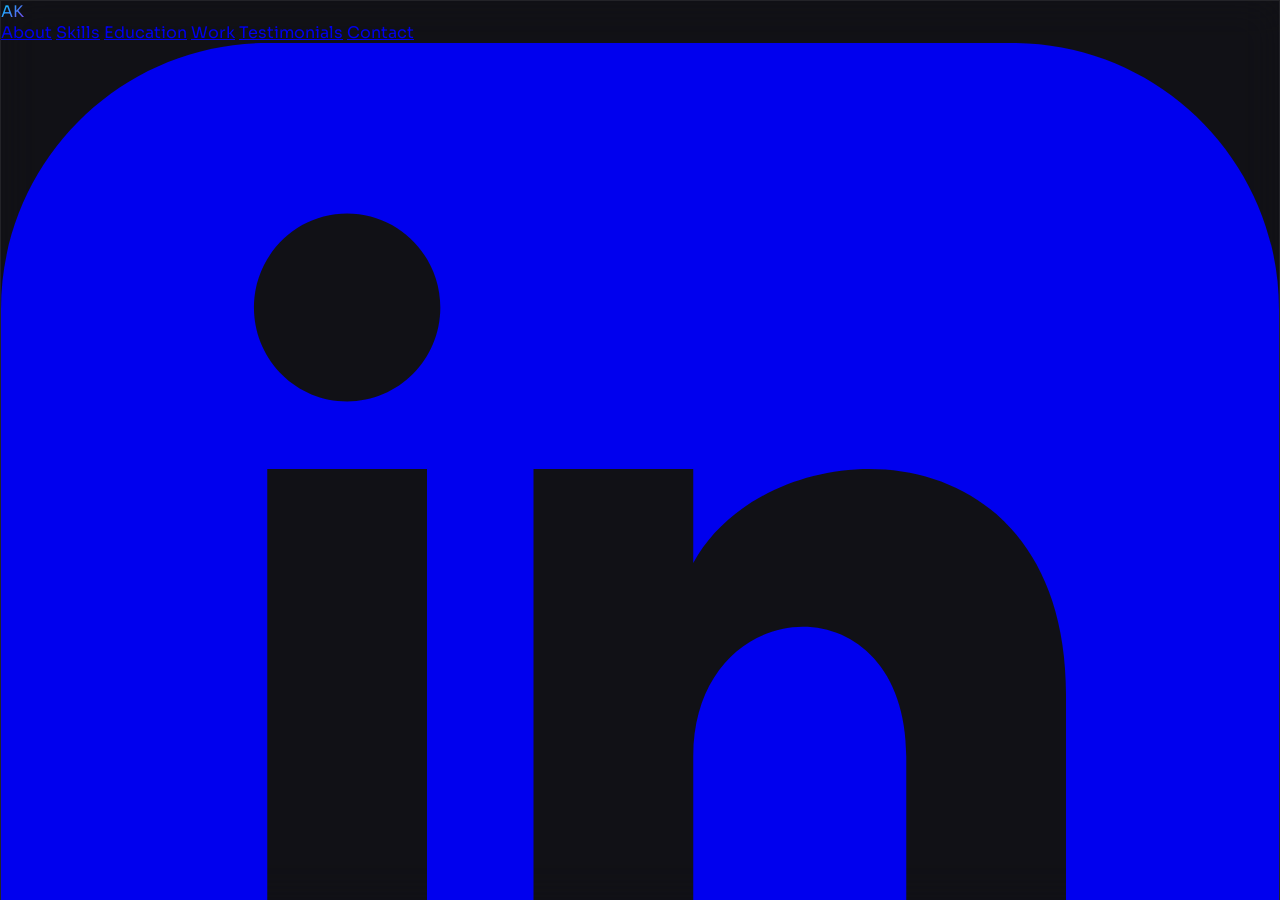
==== index.html @ 8734e005 "Update index.html" ====
<!DOCTYPE html>
<html lang="en" class="h-full">
<head>
  <meta charset="UTF-8">
  <meta name="viewport" content="width=device-width, initial-scale=1.0">
  <title>Ameera Khan – Portfolio</title>
  <script src="https://cdn.tailwindcss.com/3.4.17"></script>
  <link rel="preconnect" href="https://fonts.googleapis.com">
  <link rel="preconnect" href="https://fonts.gstatic.com" crossorigin>
  <link href="https://fonts.googleapis.com/css2?family=Sora:wght@300;400;500;600;700&family=DM+Mono:wght@300;400;500&display=swap" rel="stylesheet">
  <style>
    :root {
      --cyan: #00d4ff;
      --violet: #7c3aed;
      --pink: #f472b6;
      --bg: #0a0a0f;
      --surface: rgba(255,255,255,0.03);
      --border: rgba(255,255,255,0.08);
    }
    * { font-family: 'Sora', sans-serif; }
    .mono { font-family: 'DM Mono', monospace; }
    html, body { height: 100%; margin: 0; background: var(--bg); }
    .app-wrapper { height: 100%; width: 100%; overflow-y: auto; overflow-x: hidden; }

    @keyframes float { 0%,100%{transform:translateY(0) rotate(0deg)} 50%{transform:translateY(-20px) rotate(5deg)} }
    @keyframes pulse-glow { 0%,100%{opacity:.4;transform:scale(1)} 50%{opacity:.8;transform:scale(1.05)} }
    @keyframes slide-up { from{opacity:0;transform:translateY(40px)} to{opacity:1;transform:translateY(0)} }
    @keyframes gradient-shift { 0%{background-position:0% 50%} 50%{background-position:100% 50%} 100%{background-position:0% 50%} }
    @keyframes ticker { 0%{transform:translateX(0)} 100%{transform:translateX(-50%)} }
    @keyframes fade-in { from{opacity:0;transform:translateY(20px)} to{opacity:1;transform:translateY(0)} }

    .animate-float { animation: float 6s ease-in-out infinite; }
    .animate-float-delay { animation: float 6s ease-in-out infinite 2s; }
    .animate-pulse-glow { animation: pulse-glow 4s ease-in-out infinite; }
    .animate-slide-up { animation: slide-up 0.8s ease-out forwards; }

    .gradient-text {
      background: linear-gradient(135deg, #00d4ff 0%, #7c3aed 50%, #f472b6 100%);
      background-size: 200% 200%;
      -webkit-background-clip: text;
      -webkit-text-fill-color: transparent;
      background-clip: text;
      animation: gradient-shift 4s ease infinite;
    }
    .glass-card {
      background: var(--surface);
      backdrop-filter: blur(20px);
      border: 1px solid var(--border);
    }
    .nav-link { position: relative; transition: color 0.3s ease; }
    .nav-link::after {
      content: ''; position: absolute; bottom: -4px; left: 0;
      width: 0; height: 2px;
      background: linear-gradient(90deg, var(--cyan), var(--violet));
      transition: width 0.3s ease;
    }
    .nav-link:hover::after { width: 100%; }
    .project-card { transition: all 0.4s cubic-bezier(0.4,0,0.2,1); cursor: pointer; }
    .project-card:hover { transform: translateY(-8px) scale(1.02); box-shadow: 0 25px 50px -12px rgba(0,212,255,0.15); }
    .testimonial-card { transition: all 0.3s ease; }
    .testimonial-card:hover { transform: translateY(-4px); }
    .skill-bar { transition: width 1s ease-out; }
    .cta-button { position: relative; overflow: hidden; transition: all 0.3s ease; }
    .cta-button::before {
      content: ''; position: absolute; top: 0; left: -100%;
      width: 100%; height: 100%;
      background: linear-gradient(90deg, transparent, rgba(255,255,255,0.2), transparent);
      transition: left 0.5s ease;
    }
    .cta-button:hover::before { left: 100%; }
    .geometric-shape { position: absolute; border-radius: 20%; opacity: 0.1; }
    .project-detail-page {
      display: none; position: fixed; top: 0; left: 0; right: 0; bottom: 0;
      z-index: 100; overflow-y: auto; background: var(--bg);
    }
    .project-detail-page.active { display: block; }
    .ticker-wrap { overflow: hidden; white-space: nowrap; }
    .ticker-inner { display: inline-block; animation: ticker 30s linear infinite; }
    .ticker-inner:hover { animation-play-state: paused; }

    /* stat counter */
    .stat-card { transition: all 0.3s ease; }
    .stat-card:hover { transform: translateY(-4px); }

    /* tag pills */
    .tag { display: inline-block; padding: 4px 12px; border-radius: 999px; font-size: 11px; letter-spacing: 0.05em; background: rgba(255,255,255,0.06); border: 1px solid rgba(255,255,255,0.1); color: #9ca3af; transition: all 0.2s; }
    .tag:hover { background: rgba(0,212,255,0.15); border-color: rgba(0,212,255,0.4); color: #00d4ff; }

    /* award badge */
    .award-badge {
      background: linear-gradient(135deg, rgba(251,191,36,0.2), rgba(245,158,11,0.1));
      border: 1px solid rgba(251,191,36,0.3);
      border-radius: 12px;
    }

    ::-webkit-scrollbar { width: 8px; }
    ::-webkit-scrollbar-track { background: var(--bg); }
    ::-webkit-scrollbar-thumb { background: linear-gradient(180deg, var(--cyan), var(--violet)); border-radius: 4px; }
  </style>
</head>
<body class="h-full">
<div id="main-portfolio" class="app-wrapper bg-[#0a0a0f] text-white">

  <!-- BG SHAPES -->
  <div class="fixed inset-0 overflow-hidden pointer-events-none">
    <div class="geometric-shape w-96 h-96 bg-cyan-500 top-20 -left-48 animate-float"></div>
    <div class="geometric-shape w-64 h-64 bg-violet-600 top-1/3 right-10 animate-float-delay"></div>
    <div class="geometric-shape w-80 h-80 bg-pink-500 bottom-20 left-1/4 animate-pulse-glow"></div>
    <div class="absolute inset-0 bg-gradient-to-b from-transparent via-[#0a0a0f]/50 to-[#0a0a0f]"></div>
  </div>

  <!-- NAV -->
  <nav class="fixed top-0 left-0 right-0 z-50 glass-card">
    <div class="max-w-6xl mx-auto px-6 py-4 flex justify-between items-center">
      <a href="#hero" class="text-xl font-bold gradient-text">AK</a>
      <div class="hidden md:flex gap-8">
        <a href="#about" class="nav-link text-gray-300 hover:text-white text-sm tracking-wide">About</a>
        <a href="#skills" class="nav-link text-gray-300 hover:text-white text-sm tracking-wide">Skills</a>
        <a href="#education" class="nav-link text-gray-300 hover:text-white text-sm tracking-wide">Education</a>
        <a href="#projects" class="nav-link text-gray-300 hover:text-white text-sm tracking-wide">Work</a>
        <a href="#perspectives" class="nav-link text-gray-300 hover:text-white text-sm tracking-wide">Testimonials</a>
        <a href="#contact" class="nav-link text-gray-300 hover:text-white text-sm tracking-wide">Contact</a>
      </div>
      <a href="https://www.linkedin.com/in/ameera-khan-ameerakhan" target="_blank"
        class="hidden md:inline-flex items-center gap-2 cta-button bg-gradient-to-r from-cyan-500 to-violet-600 px-5 py-2 rounded-full text-sm font-medium hover:shadow-lg hover:shadow-cyan-500/25">
        <svg class="w-4 h-4" fill="currentColor" viewBox="0 0 24 24"><path d="M19 0h-14c-2.761 0-5 2.239-5 5v14c0 2.761 2.239 5 5 5h14c2.762 0 5-2.239 5-5v-14c0-2.761-2.238-5-5-5zm-11 19h-3v-11h3v11zm-1.5-12.268c-.966 0-1.75-.79-1.75-1.764s.784-1.764 1.75-1.764 1.75.79 1.75 1.764-.783 1.764-1.75 1.764zm13.5 12.268h-3v-5.604c0-3.368-4-3.113-4 0v5.604h-3v-11h3v1.765c1.396-2.586 7-2.777 7 2.476v6.759z"/></svg>
        LinkedIn
      </a>
      <button id="mobile-menu-btn" class="md:hidden text-gray-300 hover:text-white">
        <svg class="w-6 h-6" fill="none" stroke="currentColor" viewBox="0 0 24 24"><path stroke-linecap="round" stroke-linejoin="round" stroke-width="2" d="M4 6h16M4 12h16M4 18h16"/></svg>
      </button>
    </div>
    <div id="mobile-menu" class="hidden md:hidden px-6 pb-4">
      <div class="flex flex-col gap-4">
        <a href="#about" class="text-gray-300 hover:text-white text-sm">About</a>
        <a href="#skills" class="text-gray-300 hover:text-white text-sm">Skills</a>
        <a href="#education" class="text-gray-300 hover:text-white text-sm">Education</a>
        <a href="#projects" class="text-gray-300 hover:text-white text-sm">Work</a>
        <a href="#perspectives" class="text-gray-300 hover:text-white text-sm">Testimonials</a>
        <a href="#contact" class="text-gray-300 hover:text-white text-sm">Contact</a>
        <a href="https://www.linkedin.com/in/ameera-khan-ameerakhan" target="_blank" class="text-cyan-400 text-sm">LinkedIn ↗</a>
      </div>
    </div>
  </nav>

  <!-- HERO -->
  <section id="hero" class="relative min-h-screen flex items-center justify-center px-6">
    <div class="max-w-4xl mx-auto text-center animate-slide-up">
      <div class="mb-6 flex items-center justify-center gap-3 flex-wrap">
        <span class="inline-block px-4 py-2 glass-card rounded-full text-xs tracking-widest text-cyan-400 uppercase">Available for opportunities</span>
        <span class="inline-block px-4 py-2 award-badge rounded-full text-xs tracking-widest text-amber-400 uppercase">🏆 Award-Winning Developer</span>
      </div>
      <h1 class="text-5xl md:text-7xl font-bold mb-4 tracking-tight">Ameera <span class="gradient-text">Khan</span></h1>
      <p class="text-xl md:text-2xl text-gray-400 mb-6 font-light">Digital Marketing · Frontend Development · UI/UX · Cybersecurity</p>
      <p class="text-gray-500 max-w-2xl mx-auto mb-10 leading-relaxed">
        I build digital products that are clear, secure, and built with purpose — blending creative design with technical depth and data-driven strategy. Based in Doha, Qatar.
      </p>
      <div class="flex flex-col sm:flex-row gap-4 justify-center">
        <a href="#projects" class="cta-button inline-flex items-center justify-center gap-2 bg-gradient-to-r from-cyan-500 to-violet-600 px-8 py-4 rounded-full font-medium hover:shadow-lg hover:shadow-cyan-500/25">
          View My Work
          <svg class="w-4 h-4" fill="none" stroke="currentColor" viewBox="0 0 24 24"><path stroke-linecap="round" stroke-linejoin="round" stroke-width="2" d="M17 8l4 4m0 0l-4 4m4-4H3"/></svg>
        </a>
        <a href="#contact" class="inline-flex items-center justify-center gap-2 glass-card px-8 py-4 rounded-full font-medium hover:bg-white/10 transition-colors">Get in Touch</a>
      </div>

      <!-- STATS ROW -->
      <div class="grid grid-cols-2 md:grid-cols-4 gap-4 mt-16 max-w-2xl mx-auto">
        <div class="stat-card glass-card rounded-2xl p-4 text-center">
          <div class="text-2xl font-bold gradient-text">9.75</div>
          <div class="text-xs text-gray-500 mt-1">GPA / 10</div>
        </div>
        <div class="stat-card glass-card rounded-2xl p-4 text-center">
          <div class="text-2xl font-bold gradient-text">5K QAR</div>
          <div class="text-xs text-gray-500 mt-1">Award Won</div>
        </div>
        <div class="stat-card glass-card rounded-2xl p-4 text-center">
          <div class="text-2xl font-bold gradient-text">5+</div>
          <div class="text-xs text-gray-500 mt-1">Projects Built</div>
        </div>
        <div class="stat-card glass-card rounded-2xl p-4 text-center">
          <div class="text-2xl font-bold gradient-text">2</div>
          <div class="text-xs text-gray-500 mt-1">Live Websites</div>
        </div>
      </div>
    </div>
    <a href="#about" class="absolute bottom-10 left-1/2 -translate-x-1/2 animate-bounce">
      <svg class="w-6 h-6 text-gray-500" fill="none" stroke="currentColor" viewBox="0 0 24 24"><path stroke-linecap="round" stroke-linejoin="round" stroke-width="2" d="M19 14l-7 7m0 0l-7-7m7 7V3"/></svg>
    </a>
  </section>

  <!-- TICKER -->
  <div class="ticker-wrap py-4 border-t border-b border-white/5 bg-white/[0.02]">
    <div class="ticker-inner">
      <span class="mx-8 text-sm text-gray-600 mono">ReactJS</span><span class="mx-2 text-cyan-500/40">✦</span>
      <span class="mx-8 text-sm text-gray-600 mono">WordPress</span><span class="mx-2 text-cyan-500/40">✦</span>
      <span class="mx-8 text-sm text-gray-600 mono">UI/UX Design</span><span class="mx-2 text-cyan-500/40">✦</span>
      <span class="mx-8 text-sm text-gray-600 mono">SEO/SEM</span><span class="mx-2 text-cyan-500/40">✦</span>
      <span class="mx-8 text-sm text-gray-600 mono">Cybersecurity</span><span class="mx-2 text-cyan-500/40">✦</span>
      <span class="mx-8 text-sm text-gray-600 mono">Firebase</span><span class="mx-2 text-cyan-500/40">✦</span>
      <span class="mx-8 text-sm text-gray-600 mono">Canva</span><span class="mx-2 text-cyan-500/40">✦</span>
      <span class="mx-8 text-sm text-gray-600 mono">Content Strategy</span><span class="mx-2 text-cyan-500/40">✦</span>
      <span class="mx-8 text-sm text-gray-600 mono">HTML5 / CSS3</span><span class="mx-2 text-cyan-500/40">✦</span>
      <span class="mx-8 text-sm text-gray-600 mono">Data Analytics</span><span class="mx-2 text-cyan-500/40">✦</span>
      <!-- duplicate for seamless loop -->
      <span class="mx-8 text-sm text-gray-600 mono">ReactJS</span><span class="mx-2 text-cyan-500/40">✦</span>
      <span class="mx-8 text-sm text-gray-600 mono">WordPress</span><span class="mx-2 text-cyan-500/40">✦</span>
      <span class="mx-8 text-sm text-gray-600 mono">UI/UX Design</span><span class="mx-2 text-cyan-500/40">✦</span>
      <span class="mx-8 text-sm text-gray-600 mono">SEO/SEM</span><span class="mx-2 text-cyan-500/40">✦</span>
      <span class="mx-8 text-sm text-gray-600 mono">Cybersecurity</span><span class="mx-2 text-cyan-500/40">✦</span>
      <span class="mx-8 text-sm text-gray-600 mono">Firebase</span><span class="mx-2 text-cyan-500/40">✦</span>
      <span class="mx-8 text-sm text-gray-600 mono">Canva</span><span class="mx-2 text-cyan-500/40">✦</span>
      <span class="mx-8 text-sm text-gray-600 mono">Content Strategy</span><span class="mx-2 text-cyan-500/40">✦</span>
      <span class="mx-8 text-sm text-gray-600 mono">HTML5 / CSS3</span><span class="mx-2 text-cyan-500/40">✦</span>
      <span class="mx-8 text-sm text-gray-600 mono">Data Analytics</span><span class="mx-2 text-cyan-500/40">✦</span>
    </div>
  </div>

  <!-- ABOUT -->
  <section id="about" class="relative py-32 px-6">
    <div class="max-w-6xl mx-auto">
      <div class="grid md:grid-cols-2 gap-16 items-center">
        <div>
          <span class="text-cyan-400 text-sm tracking-widest uppercase mb-4 block mono">Introduction</span>
          <h2 class="text-4xl md:text-5xl font-bold mb-6">About Me</h2>
          <p class="text-gray-400 leading-relaxed mb-6">
            Hi, I am Ameera! I am a Computer Science graduate (GPA 9.75/10, highest in my batch) based in Doha, Qatar, currently completing a Master's in Cybersecurity. I love sitting at the crossroads of digital marketing, frontend development, UI/UX design, and security, because I genuinely believe you should not have to choose between making something beautiful and making it safe.
          </p>
          <p class="text-gray-400 leading-relaxed mb-6">
            I care about building digital products that <em class="text-white">work well</em>, <em class="text-white">look intentional</em>, and <em class="text-white">earn trust</em>. Whether I am redesigning a website, launching a campaign, or tracking down a security vulnerability, I bring the same energy: curious, thorough, and always thinking about the person on the other side of the screen.
          </p>
          <p class="text-gray-400 leading-relaxed mb-8">
            I have shipped live websites, contributed to AI platforms, built brand identities from scratch, and won a national award for software innovation. I am active in Qatar's tech community through QSTP, the World AI Summit, Cybersecurity Symposiums, and Katara innovation programmes, and I am always looking for the next interesting problem to solve.
          </p>
          <div class="flex flex-wrap gap-2">
            <span class="tag">Doha, Qatar</span>
            <span class="tag">Open to Opportunities</span>
            <span class="tag">Freelance Available</span>
            <span class="tag">Student of the Year '23</span>
          </div>
        </div>
        <div class="relative">
          <div class="glass-card rounded-3xl p-8 relative z-10">
            <!-- Award highlight card -->
            <div class="award-badge p-5 rounded-xl mb-6">
              <div class="flex items-start gap-4">
                <div class="text-3xl">🏆</div>
                <div>
                  <div class="text-amber-400 font-semibold text-sm mb-1">Most Promising Idea — Katara Space & Science</div>
                  <div class="text-gray-400 text-sm leading-relaxed">Awarded 5,000 QAR for GenRx, a personalised medicine recommendation platform. Led all product architecture, UI design, and branding.</div>
                </div>
              </div>
            </div>
            <div class="glass-card rounded-xl p-4 mb-4">
              <div class="flex items-center gap-3">
                <div class="w-8 h-8 rounded-lg bg-cyan-500/20 flex items-center justify-center text-cyan-400 text-sm">🎓</div>
                <div>
                  <div class="text-sm font-medium">B.Sc. Computer Science</div>
                  <div class="text-xs text-gray-500">GPA 9.75/10 · Highest Academic Scorer · Scholarship</div>
                </div>
              </div>
            </div>
            <div class="glass-card rounded-xl p-4">
              <div class="flex items-center gap-3">
                <div class="w-8 h-8 rounded-lg bg-violet-500/20 flex items-center justify-center text-violet-400 text-sm">🔐</div>
                <div>
                  <div class="text-sm font-medium">MSc Cybersecurity (In Progress)</div>
                  <div class="text-xs text-gray-500">Barzan UC · Swinburne University of Technology</div>
                </div>
              </div>
            </div>
          </div>
          <div class="absolute -top-4 -right-4 w-24 h-24 bg-cyan-500/20 rounded-full blur-2xl"></div>
          <div class="absolute -bottom-4 -left-4 w-32 h-32 bg-violet-600/20 rounded-full blur-2xl"></div>
        </div>
      </div>
    </div>
  </section>

  <!-- SKILLS -->
  <section id="skills" class="relative py-32 px-6">
    <div class="max-w-6xl mx-auto">
      <div class="text-center mb-16">
        <span class="text-cyan-400 text-sm tracking-widest uppercase mb-4 block mono">Expertise</span>
        <h2 class="text-4xl md:text-5xl font-bold">Skills & Capabilities</h2>
      </div>
      <div class="grid md:grid-cols-2 gap-8">

        <!-- Digital Marketing -->
        <div class="glass-card rounded-2xl p-8">
          <h3 class="text-xl font-semibold mb-6 flex items-center gap-3">
            <span class="w-10 h-10 rounded-lg bg-cyan-500/20 flex items-center justify-center">
              <svg class="w-5 h-5 text-cyan-400" fill="none" stroke="currentColor" viewBox="0 0 24 24"><path stroke-linecap="round" stroke-linejoin="round" stroke-width="2" d="M11 3.055A9.001 9.001 0 1020.945 13H11V3.055z"/><path stroke-linecap="round" stroke-linejoin="round" stroke-width="2" d="M20.488 9H15V3.512A9.025 9.025 0 0120.488 9z"/></svg>
            </span>
            Digital Marketing
          </h3>
          <div class="space-y-4">
            <div><div class="flex justify-between mb-2"><span class="text-gray-400">SEO / SEM & Content Strategy</span><span class="text-cyan-400">88%</span></div><div class="h-2 bg-white/5 rounded-full overflow-hidden"><div class="skill-bar h-full bg-gradient-to-r from-cyan-500 to-cyan-400 rounded-full" style="width:88%"></div></div></div>
            <div><div class="flex justify-between mb-2"><span class="text-gray-400">Social Media & Analytics</span><span class="text-cyan-400">90%</span></div><div class="h-2 bg-white/5 rounded-full overflow-hidden"><div class="skill-bar h-full bg-gradient-to-r from-cyan-500 to-cyan-400 rounded-full" style="width:90%"></div></div></div>
            <div><div class="flex justify-between mb-2"><span class="text-gray-400">Email Automation & Campaigns</span><span class="text-cyan-400">82%</span></div><div class="h-2 bg-white/5 rounded-full overflow-hidden"><div class="skill-bar h-full bg-gradient-to-r from-cyan-500 to-cyan-400 rounded-full" style="width:82%"></div></div></div>
          </div>
        </div>

        <!-- Frontend Dev -->
        <div class="glass-card rounded-2xl p-8">
          <h3 class="text-xl font-semibold mb-6 flex items-center gap-3">
            <span class="w-10 h-10 rounded-lg bg-violet-500/20 flex items-center justify-center">
              <svg class="w-5 h-5 text-violet-400" fill="none" stroke="currentColor" viewBox="0 0 24 24"><path stroke-linecap="round" stroke-linejoin="round" stroke-width="2" d="M10 20l4-16m4 4l4 4-4 4M6 16l-4-4 4-4"/></svg>
            </span>
            Frontend Development
          </h3>
          <div class="space-y-4">
            <div><div class="flex justify-between mb-2"><span class="text-gray-400">ReactJS / HTML5 / CSS3 / JS</span><span class="text-violet-400">87%</span></div><div class="h-2 bg-white/5 rounded-full overflow-hidden"><div class="skill-bar h-full bg-gradient-to-r from-violet-600 to-violet-400 rounded-full" style="width:87%"></div></div></div>
            <div><div class="flex justify-between mb-2"><span class="text-gray-400">WordPress / WIX / Firebase</span><span class="text-violet-400">92%</span></div><div class="h-2 bg-white/5 rounded-full overflow-hidden"><div class="skill-bar h-full bg-gradient-to-r from-violet-600 to-violet-400 rounded-full" style="width:92%"></div></div></div>
            <div><div class="flex justify-between mb-2"><span class="text-gray-400">React Native / FlutterFlow</span><span class="text-violet-400">78%</span></div><div class="h-2 bg-white/5 rounded-full overflow-hidden"><div class="skill-bar h-full bg-gradient-to-r from-violet-600 to-violet-400 rounded-full" style="width:78%"></div></div></div>
          </div>
        </div>

        <!-- UI/UX & Design -->
        <div class="glass-card rounded-2xl p-8">
          <h3 class="text-xl font-semibold mb-6 flex items-center gap-3">
            <span class="w-10 h-10 rounded-lg bg-pink-500/20 flex items-center justify-center">
              <svg class="w-5 h-5 text-pink-400" fill="none" stroke="currentColor" viewBox="0 0 24 24"><path stroke-linecap="round" stroke-linejoin="round" stroke-width="2" d="M4 16l4.586-4.586a2 2 0 012.828 0L16 16m-2-2l1.586-1.586a2 2 0 012.828 0L20 14m-6-6h.01M6 20h12a2 2 0 002-2V6a2 2 0 00-2-2H6a2 2 0 00-2 2v12a2 2 0 002 2z"/></svg>
            </span>
            UI/UX & Branding
          </h3>
          <div class="space-y-4">
            <div><div class="flex justify-between mb-2"><span class="text-gray-400">Wireframing & Prototyping</span><span class="text-pink-400">88%</span></div><div class="h-2 bg-white/5 rounded-full overflow-hidden"><div class="skill-bar h-full bg-gradient-to-r from-pink-600 to-pink-400 rounded-full" style="width:88%"></div></div></div>
            <div><div class="flex justify-between mb-2"><span class="text-gray-400">Canva / Affinity / Mockups</span><span class="text-pink-400">93%</span></div><div class="h-2 bg-white/5 rounded-full overflow-hidden"><div class="skill-bar h-full bg-gradient-to-r from-pink-600 to-pink-400 rounded-full" style="width:93%"></div></div></div>
            <div><div class="flex justify-between mb-2"><span class="text-gray-400">Brand Identity & Strategy</span><span class="text-pink-400">86%</span></div><div class="h-2 bg-white/5 rounded-full overflow-hidden"><div class="skill-bar h-full bg-gradient-to-r from-pink-600 to-pink-400 rounded-full" style="width:86%"></div></div></div>
          </div>
        </div>

        <!-- Cybersecurity -->
        <div class="glass-card rounded-2xl p-8">
          <h3 class="text-xl font-semibold mb-6 flex items-center gap-3">
            <span class="w-10 h-10 rounded-lg bg-amber-500/20 flex items-center justify-center">
              <svg class="w-5 h-5 text-amber-400" fill="none" stroke="currentColor" viewBox="0 0 24 24"><path stroke-linecap="round" stroke-linejoin="round" stroke-width="2" d="M9 12l2 2 4-4m5.618-4.016A11.955 11.955 0 0112 2.944a11.955 11.955 0 01-8.618 3.04A12.02 12.02 0 003 9c0 5.591 3.824 10.29 9 11.622 5.176-1.332 9-6.03 9-11.622 0-1.042-.133-2.052-.382-3.016z"/></svg>
            </span>
            Cybersecurity
          </h3>
          <div class="space-y-4">
            <div><div class="flex justify-between mb-2"><span class="text-gray-400">Data Privacy & Compliance</span><span class="text-amber-400">85%</span></div><div class="h-2 bg-white/5 rounded-full overflow-hidden"><div class="skill-bar h-full bg-gradient-to-r from-amber-600 to-amber-400 rounded-full" style="width:85%"></div></div></div>
            <div><div class="flex justify-between mb-2"><span class="text-gray-400">Secure Coding Practices</span><span class="text-amber-400">80%</span></div><div class="h-2 bg-white/5 rounded-full overflow-hidden"><div class="skill-bar h-full bg-gradient-to-r from-amber-600 to-amber-400 rounded-full" style="width:80%"></div></div></div>
            <div><div class="flex justify-between mb-2"><span class="text-gray-400">Network Security Fundamentals</span><span class="text-amber-400">78%</span></div><div class="h-2 bg-white/5 rounded-full overflow-hidden"><div class="skill-bar h-full bg-gradient-to-r from-amber-600 to-amber-400 rounded-full" style="width:78%"></div></div></div>
          </div>
        </div>

      </div>
    </div>
  </section>

  <!-- EDUCATION -->
  <section id="education" class="relative py-32 px-6">
    <div class="max-w-6xl mx-auto">
      <div class="text-center mb-16">
        <span class="text-cyan-400 text-sm tracking-widest uppercase mb-4 block mono">Qualifications</span>
        <h2 class="text-4xl md:text-5xl font-bold">Education</h2>
      </div>
      <div class="max-w-3xl mx-auto space-y-6">
        <div class="glass-card rounded-2xl p-8 flex items-start gap-6">
          <div class="w-14 h-14 rounded-xl bg-gradient-to-br from-violet-500/20 to-violet-600/20 flex items-center justify-center flex-shrink-0 text-2xl">🔐</div>
          <div class="flex-1">
            <div class="flex items-start justify-between flex-wrap gap-2">
              <h3 class="text-xl font-semibold">Master of Cybersecurity</h3>
              <span class="tag">In Progress</span>
            </div>
            <p class="text-cyan-400 text-sm mt-1 mb-3">Barzan University College · Swinburne University of Technology, Doha</p>
            <p class="text-gray-400 text-sm leading-relaxed">Focus: Secure digital infrastructure, risk management, data privacy, and compliance frameworks.</p>
          </div>
        </div>
        <div class="glass-card rounded-2xl p-8 flex items-start gap-6">
          <div class="w-14 h-14 rounded-xl bg-gradient-to-br from-cyan-500/20 to-cyan-600/20 flex items-center justify-center flex-shrink-0 text-2xl">🎓</div>
          <div class="flex-1">
            <div class="flex items-start justify-between flex-wrap gap-2">
              <h3 class="text-xl font-semibold">B.Sc. Computer Science</h3>
              <span class="tag text-amber-400 border-amber-500/30 bg-amber-500/10">GPA 9.75/10 · Highest Scorer</span>
            </div>
            <p class="text-cyan-400 text-sm mt-1 mb-3">MIE–SPPU, Doha, Qatar · Academic Scholarship Recipient · Student of the Year 2022–2023</p>
            <p class="text-gray-400 text-sm leading-relaxed">Thesis: Behaviour Management Module — a research-backed LMS prototype exploring reward vs. punishment psychology in education.</p>
          </div>
        </div>
        <div class="glass-card rounded-2xl p-8 flex items-start gap-6">
          <div class="w-14 h-14 rounded-xl bg-gradient-to-br from-pink-500/20 to-pink-600/20 flex items-center justify-center flex-shrink-0 text-2xl">📜</div>
          <div class="flex-1">
            <h3 class="text-xl font-semibold mb-1">Other Qualifications</h3>
            <ul class="text-gray-400 text-sm space-y-1 mt-2">
              <li>· International Diploma in Pre & Primary Teacher Training (Level 4, OTHM, 45 ECTS)</li>
              <li>· CISCO Certified: Introduction to Cybersecurity</li>
              <li>· CISCO Certified: Introduction to Data Science</li>
            </ul>
          </div>
        </div>
      </div>
    </div>
  </section>

  <!-- PROJECTS -->
  <section id="projects" class="relative py-32 px-6">
    <div class="max-w-6xl mx-auto">
      <div class="text-center mb-16">
        <span class="text-cyan-400 text-sm tracking-widest uppercase mb-4 block mono">Portfolio</span>
        <h2 class="text-4xl md:text-5xl font-bold">Featured Work</h2>
        <p class="text-gray-500 mt-4 max-w-xl mx-auto">A selection of projects across web development, branding, and digital marketing.</p>
      </div>
      <div id="projects-container" class="grid grid-cols-1 md:grid-cols-2 lg:grid-cols-3 gap-8"></div>
    </div>
  </section>

  <!-- TESTIMONIALS -->
  <section id="perspectives" class="relative py-32 px-6">
    <div class="max-w-6xl mx-auto">
      <div class="text-center mb-16">
        <span class="text-cyan-400 text-sm tracking-widest uppercase mb-4 block mono">Testimonials</span>
        <h2 class="text-4xl md:text-5xl font-bold">What People Say</h2>
      </div>
      <div id="testimonials-container" class="grid grid-cols-1 md:grid-cols-2 lg:grid-cols-3 gap-8"></div>
    </div>
  </section>

  <!-- CONTACT -->
  <section id="contact" class="relative py-32 px-6">
    <div class="max-w-4xl mx-auto">
      <div class="text-center mb-16">
        <span class="text-cyan-400 text-sm tracking-widest uppercase mb-4 block mono">Get in Touch</span>
        <h2 class="text-4xl md:text-5xl font-bold mb-6">Let's build something that lasts</h2>
        <p class="text-gray-400 max-w-xl mx-auto">Open to full-time roles, freelance projects, or just a good conversation about digital products.</p>
      </div>
      <div class="glass-card rounded-3xl p-8 md:p-12">
        <form id="contact-form" action="https://formspree.io/f/xeervoqw" method="POST"  class="space-y-6">
          <div class="grid md:grid-cols-2 gap-6">
            <div>
              <label class="block text-sm text-gray-400 mb-2">Your Name</label>
              <input type="text" required class="w-full px-4 py-3 bg-white/5 border border-white/10 rounded-xl focus:outline-none focus:border-cyan-500 transition-colors text-white placeholder-gray-500" placeholder="Jane Smith">
            </div>
            <div>
              <label class="block text-sm text-gray-400 mb-2">Your Email</label>
              <input type="email" required class="w-full px-4 py-3 bg-white/5 border border-white/10 rounded-xl focus:outline-none focus:border-cyan-500 transition-colors text-white placeholder-gray-500" placeholder="jane@example.com">
            </div>
          </div>
          <div>
            <label class="block text-sm text-gray-400 mb-2">Subject</label>
            <input type="text" required class="w-full px-4 py-3 bg-white/5 border border-white/10 rounded-xl focus:outline-none focus:border-cyan-500 transition-colors text-white placeholder-gray-500" placeholder="Project Inquiry / Role / Collaboration">
          </div>
          <div>
            <label class="block text-sm text-gray-400 mb-2">Message</label>
            <textarea rows="5" required class="w-full px-4 py-3 bg-white/5 border border-white/10 rounded-xl focus:outline-none focus:border-cyan-500 transition-colors text-white placeholder-gray-500 resize-none" placeholder="Tell me what you're working on..."></textarea>
          </div>
          <button type="submit" class="cta-button w-full bg-gradient-to-r from-cyan-500 to-violet-600 px-8 py-4 rounded-xl font-medium hover:shadow-lg hover:shadow-cyan-500/25 transition-all flex items-center justify-center gap-2">
            Send Message
            <svg class="w-4 h-4" fill="none" stroke="currentColor" viewBox="0 0 24 24"><path stroke-linecap="round" stroke-linejoin="round" stroke-width="2" d="M14 5l7 7m0 0l-7 7m7-7H3"/></svg>
          </button>
        </form>
        <div id="form-success" class="hidden text-center py-8">
          <div class="w-16 h-16 bg-green-500/20 rounded-full flex items-center justify-center mx-auto mb-4">
            <svg class="w-8 h-8 text-green-400" fill="none" stroke="currentColor" viewBox="0 0 24 24"><path stroke-linecap="round" stroke-linejoin="round" stroke-width="2" d="M5 13l4 4L19 7"/></svg>
          </div>
          <h3 class="text-2xl font-semibold mb-2">Message Sent!</h3>
          <p class="text-gray-400">Thank you for reaching out. I'll get back to you soon.</p>
        </div>
      </div>
      <div class="flex justify-center gap-6 mt-12">
        <a href="https://www.linkedin.com/in/ameera-khan-ameerakhan" target="_blank" class="w-12 h-12 glass-card rounded-full flex items-center justify-center hover:bg-white/10 transition-colors group" title="LinkedIn">
          <svg class="w-5 h-5 text-gray-400 group-hover:text-cyan-400 transition-colors" fill="currentColor" viewBox="0 0 24 24"><path d="M19 0h-14c-2.761 0-5 2.239-5 5v14c0 2.761 2.239 5 5 5h14c2.762 0 5-2.239 5-5v-14c0-2.761-2.238-5-5-5zm-11 19h-3v-11h3v11zm-1.5-12.268c-.966 0-1.75-.79-1.75-1.764s.784-1.764 1.75-1.764 1.75.79 1.75 1.764-.783 1.764-1.75 1.764zm13.5 12.268h-3v-5.604c0-3.368-4-3.113-4 0v5.604h-3v-11h3v1.765c1.396-2.586 7-2.777 7 2.476v6.759z"/></svg>
        </a>
        <a href="/cdn-cgi/l/email-protection#d594b8b0b0a7b4bebdb4bbe0e195baa0a1b9bababefbb6bab8" class="w-12 h-12 glass-card rounded-full flex items-center justify-center hover:bg-white/10 transition-colors group" title="Email">
          <svg class="w-5 h-5 text-gray-400 group-hover:text-cyan-400 transition-colors" fill="none" stroke="currentColor" viewBox="0 0 24 24"><path stroke-linecap="round" stroke-linejoin="round" stroke-width="2" d="M3 8l7.89 5.26a2 2 0 002.22 0L21 8M5 19h14a2 2 0 002-2V7a2 2 0 00-2-2H5a2 2 0 00-2 2v10a2 2 0 002 2z"/></svg>
        </a>

      </div>
    </div>
  </section>

  <footer class="relative py-8 px-6 border-t border-white/5">
    <div class="max-w-6xl mx-auto flex flex-col md:flex-row justify-between items-center gap-4">
      <p class="text-gray-500 text-sm">© 2025 Ameera Khan. All rights reserved.</p>
      <p class="text-gray-600 text-sm mono">Built with intent · Doha, Qatar</p>
    </div>
  </footer>
</div>

<div id="project-detail-container"></div>

<script data-cfasync="false" src="/cdn-cgi/scripts/5c5dd728/cloudflare-static/email-decode.min.js"></script><script data-cfasync="false" src="/cdn-cgi/scripts/5c5dd728/cloudflare-static/email-decode.min.js"></script><script>
const projects = [
  {
    id: 'ilm-connect',
    icon: '🌐',
    title: 'ILM-CONNECT Website',
    description: 'Full UX redesign and digital marketing overhaul for Qatar\'s professional community platform.',
    label: 'Live · WIX',
    labelColor: 'text-green-400',
    gradient: 'from-yellow-600/30 to-gray-800/60',
    tags: ['WIX', 'UI/UX', 'Digital Marketing', 'SEO'],
    detailContent: {
      overview: 'ILM-CONNECT is a professional community platform supporting growth, connection and opportunity in Qatar. I joined as Web Developer & Digital Marketing Strategist and took full ownership of the website\'s UX, content strategy, and digital campaigns.',
      challenge: 'The site was visually cluttered with an inconsistent theme, and the sign-up flow was long and confusing — causing users to drop off quickly. Retention was low and events weren\'t converting.',
      solution: 'I restructured the visual hierarchy, simplified the sign-up process, standardised the design language across all pages, and implemented a content strategy tied to event promotion. The result was measurably better user retention, repeat visitors, and solid sign-up numbers for each new event posted.',
      technologies: ['WIX', 'Canva', 'Google Analytics', 'SEO Tools', 'Email Automation'],
      outcomes: ['Improved user retention — repeat visitors and returning sign-ups after redesign', 'Consistent sign-up numbers achieved for every event posted', 'Streamlined sign-up flow reduced friction significantly', 'Consistent brand theme applied across all pages'],
      liveUrl: 'https://ilm-connect.com'
    }
  },
  {
    id: 'ilm-corporate',
    image: 'https://raw.githubusercontent.com/Meeroooo/meeroooo.github.io/main/Corporate1.png',
    images: ['https://raw.githubusercontent.com/Meeroooo/meeroooo.github.io/main/Corporate1.png', 'https://raw.githubusercontent.com/Meeroooo/meeroooo.github.io/main/Corporate2.png', 'https://raw.githubusercontent.com/Meeroooo/meeroooo.github.io/main/Corporate3.png'],
    title: 'ILM Corporate Website',
    description: 'Clean, professional web presence for ILM\'s corporate training and leadership development arm.',
    label: 'Coming Soon · WIX',
    labelColor: 'text-amber-400',
    gradient: 'from-blue-900/40 to-slate-800/60',
    tags: ['WIX', 'Corporate Design', 'UI/UX', 'Content'],
    detailContent: {
      overview: 'ILM Corporate is the training and organisational development branch of ILM Education. I designed and built this website to communicate their premium positioning to corporate clients across Qatar.',
      challenge: 'The site needed to clearly communicate a premium, credible offering to HR professionals and corporate decision-makers, while remaining easy to navigate and conversion-focused.',
      solution: 'Built a clean, structured WIX site with clear service sections, a focused CTA structure, and professional photography and layout that matches the brand\'s tone.',
      technologies: ['WIX Studio', 'Canva', 'Copywriting', 'Brand Design'],
      outcomes: ['Clean, professional presence for corporate client acquisition', 'Clear service architecture with "Explore Services" and "Book a Call" CTAs', 'Consistent brand identity aligned with parent ILM brand']
    }
  },
  {
    id: 'genrx',
    image: 'https://raw.githubusercontent.com/Meeroooo/meeroooo.github.io/main/GenRx Poster.png',
    images: ['https://raw.githubusercontent.com/Meeroooo/meeroooo.github.io/main/GenRx Poster.png', 'https://raw.githubusercontent.com/Meeroooo/meeroooo.github.io/main/GenRx2.png'],
    title: 'GenRx',
    description: 'Award-winning personalised medicine recommendation platform. Winner of 5,000 QAR at Katara Space & Science.',
    label: '🏆 Award Winner',
    labelColor: 'text-amber-400',
    gradient: 'from-violet-900/50 to-purple-800/30',
    tags: ['Product Design', 'UI/UX', 'Branding', 'React'],
    detailContent: {
      overview: 'GenRx is a personalised medicine recommendation software prototype — "Bringing Precision Medicine Home." I led all aspects of the product: architecture concept, brand identity, visual design, and UI development.',
      challenge: 'Medical information is overwhelming and impersonal. GenRx needed to feel both clinically credible and accessible to everyday users, while communicating cutting-edge precision medicine concepts.',
      solution: 'Designed a distinctive brand identity with a hexagonal motif evoking molecular structure, a deep violet/purple palette communicating innovation and trust, and a clean UI focused on simplicity and clarity. Won the "Most Promising Idea" award at Katara Space & Science, receiving a 5,000 QAR prize.',
      technologies: ['Brand Identity', 'Canva', 'UI Design', 'Wireframing', 'Prototype Development'],
      outcomes: ['Winner — "Most Promising Idea", Katara Space & Science Competition', '5,000 QAR prize awarded', 'Distinctive brand recognised by competition judges', 'Full product design from concept to prototype']
    }
  },
  {
    id: 'edgage',
    image: 'https://raw.githubusercontent.com/Meeroooo/meeroooo.github.io/main/Edgage1.png',
    images: ['https://raw.githubusercontent.com/Meeroooo/meeroooo.github.io/main/Edgage1.png', 'https://raw.githubusercontent.com/Meeroooo/meeroooo.github.io/main/Edgage2.png'],
    title: 'EDGAGE Brand Identity',
    description: 'Complete brand identity system for an ed-tech platform — logo, colour palette, typography and mockup collateral.',
    label: 'Branding · Canva',
    labelColor: 'text-pink-400',
    gradient: 'from-green-900/30 to-blue-900/30',
    tags: ['Brand Identity', 'Canva', 'Design System', 'Ed-Tech'],
    detailContent: {
      overview: 'EDGAGE is an ed-tech platform with the tagline "Engaging Learning Experiences." I developed a complete brand identity system including logo design, colour palette definition, typography pairing, and branded collateral mockups.',
      challenge: 'The brand needed to feel energetic and modern — appealing to both educators and students — while being versatile enough for print, digital, and merchandise applications.',
      solution: 'Created a bold, multi-colour palette (Midnight Blue, Screamin\' Green, Sunglow, Vista Blue, Midnight Purple) with a distinctive circular logo mark. Developed full mockup collateral including hoodies, tote bags, business cards, and digital screens.',
      technologies: ['Canva', 'Brand Strategy', 'Typography', 'Colour Theory', 'Mockup Design'],
      outcomes: ['Complete brand identity system delivered', 'Versatile across digital, print and merchandise', 'Full mockup suite: apparel, stationery, screens', 'Consistent visual language across all touchpoints']
    }
  },
  {
    id: 'behaviour-module',
    icon: '🧠',
    title: 'Behaviour Management Module',
    description: 'Bachelor\'s thesis — a psychology-informed LMS prototype with a research-backed badge and reward system.',
    label: 'Thesis Project',
    labelColor: 'text-cyan-400',
    gradient: 'from-cyan-900/30 to-teal-900/30',
    tags: ['React', 'UX Research', 'LMS', 'Psychology'],
    detailContent: {
      overview: 'My final-year Computer Science thesis — a full LMS (Learning Management System) prototype grounded in behavioural psychology research. The project moved from academic study to working software.',
      challenge: 'Behaviour management tools in education often rely on punishment without exploring the research on why rewards produce better long-term outcomes. I wanted to build something that was evidence-based, not just functional.',
      solution: 'Conducted a research study on the psychology of rewarding good behaviour vs. punishing poor behaviour, then used those findings to inform a badge/reward system design. Built out a full LMS prototype with: badge & reward system (psychology-informed), assignment tracking, class management toggle, student profiles, and search functionality.',
      technologies: ['ReactJS', 'Firebase', 'UI/UX Design', 'Wireframing', 'Educational Psychology Research'],
      outcomes: ['Research-backed design decisions informed by behavioural psychology literature', 'Full working LMS prototype with 5 core modules', 'Demonstrated end-to-end: research → design → development', 'Received top marks as highest academic scorer in batch']
    }
  },
  {
    id: 'ilm-education-hack',
    icon: '🔍',
    title: 'Caught in the Act: Website Security Recovery',
    description: 'Investigated and remediated a live WordPress hack on ilmeducationconsultants.com — tracking down embedded malicious links injected via outdated plugins.',
    label: 'Security Recovery',
    labelColor: 'text-red-400',
    gradient: 'from-red-900/30 to-slate-900/50',
    tags: ['WordPress', 'Cybersecurity', 'Incident Response', 'Plugin Audit'],
    detailContent: {
      overview: 'Shortly after joining ILM Education, I noticed something unusual on the live website: random words were appearing mid-sentence and at the ends of paragraphs, all hyperlinked to an unknown Ukrainian domain. This was not a design choice. The site had been compromised.',
      challenge: 'The injection was subtle enough that casual visitors might not notice, but it posed serious risks: SEO poisoning, reputational damage, and potential harm to any visitor who clicked the links. The source of the breach needed to be identified and closed without disrupting the live site.',
      solution: 'I ran a structured investigation from the outside in. First, I confirmed the issue was not a local browser or device glitch by verifying it across multiple browsers and devices. Then I moved into the WordPress dashboard, auditing recent login and activity logs. Finding nothing suspicious there, I turned to the plugin directory and immediately spotted the problem: the majority of installed plugins were expired and outdated. Outdated plugins are one of the most common WordPress attack vectors, as their unpatched vulnerabilities give bad actors a way in. I removed all malicious embedded links, deleted unused and expired plugins, and updated every necessary plugin to its current version. The site was clean.',
      technologies: ['WordPress', 'Plugin Security Audit', 'Malware Removal', 'Cross-browser Testing', 'Incident Response'],
      outcomes: ['Malicious links fully removed from the live site', 'Root cause identified: expired and unpatched WordPress plugins', 'All plugins audited, pruned, and updated', 'Site restored to clean, secure state with zero downtime to users'],
      liveUrl: 'https://ilmeducationconsultants.com'
    }
  },
    {
    id: 'cogniprompt',
    icon: '✨',
    title: 'CogniPrompt',
    description: 'AI-based productivity tool — currently in development. Brand identity and UI in progress.',
    label: 'In Development',
    labelColor: 'text-violet-400',
    gradient: 'from-violet-900/20 to-pink-900/20',
    tags: ['AI Tool', 'Product Design', 'Coming Soon'],
    detailContent: {
      overview: 'CogniPrompt is an original AI-based productivity tool currently under development. I am independently designing and building the brand identity, UI, and frontend experience.',
      challenge: 'The AI productivity space is crowded. CogniPrompt needs a distinct identity and a UI that feels genuinely useful rather than a generic AI wrapper.',
      solution: 'Currently in active design phase — developing brand positioning, visual identity, and user flow. More details to follow on launch.',
      technologies: ['Brand Design', 'UI/UX', 'React', 'AI Integration'],
      outcomes: ['Independent passion project — self-initiated, self-directed', 'Brand identity in development', 'UI prototyping in progress', 'Full launch planned']
    }
  }
];

const testimonials = [
  {
    name: 'Iram Myford',
    title: 'Chief Operations Officer',
    organization: 'ILM Education & ILM-Connect',
    initials: 'IM',
    color: 'from-cyan-500/30 to-cyan-600/20',
    testimonial: 'Ameera consistently demonstrated creativity, strategic thinking, and excellent analytical skills. Her contributions to the digital marketing campaigns are innovative and results-driven, and her ability to interpret data and implement effective strategies is highly impressive. Ameera\'s collaborative spirit and dedication to achieving team goals are an essential part of her success. We are confident that Ameera Khan will bring the same level of passion and expertise to any future role.'
  },
  {
    name: 'Testimonial Coming Soon',
    title: 'Manager',
    organization: 'ILM-Connect',
    initials: '?',
    color: 'from-violet-500/20 to-violet-600/10',
    testimonial: 'This space is reserved for an upcoming testimonial from the ILM-Connect management team.',
    placeholder: true
  },
  {
    name: 'Testimonial Coming Soon',
    title: 'CEO',
    organization: 'ILM-Connect',
    initials: '?',
    color: 'from-pink-500/20 to-pink-600/10',
    testimonial: 'This space is reserved for an upcoming testimonial from ILM-Connect leadership.',
    placeholder: true
  }
];

function renderProjects() {
  const container = document.getElementById('projects-container');
  container.innerHTML = projects.map(p => `
    <div class="project-card glass-card rounded-2xl overflow-hidden group" onclick="openProjectDetail('${p.id}')">
      <div class="aspect-video bg-gradient-to-br ${p.gradient} relative overflow-hidden flex items-center justify-center">
        ${p.image ? `<img src="${p.image}" alt="${p.title}" class="w-full h-full object-cover group-hover:scale-105 transition-transform duration-500">` : `<span class="text-5xl opacity-30 group-hover:opacity-50 transition-opacity select-none">${p.icon || '✨'}</span>`}
        <div class="absolute inset-0 bg-gradient-to-t from-[#0a0a0f] to-transparent opacity-60"></div>
        <div class="absolute top-4 left-4">
          <span class="text-xs mono ${p.labelColor} glass-card px-3 py-1 rounded-full border border-white/10">${p.label}</span>
        </div>
      </div>
      <div class="p-6">
        <h3 class="text-xl font-semibold mb-2">${p.title}</h3>
        <p class="text-gray-400 text-sm mb-4 leading-relaxed">${p.description}</p>
        <div class="flex flex-wrap gap-2">
          ${p.tags.map(t => `<span class="tag">${t}</span>`).join('')}
        </div>
      </div>
    </div>
  `).join('');
}

function renderTestimonials() {
  const container = document.getElementById('testimonials-container');
  container.innerHTML = testimonials.map(t => `
    <div class="testimonial-card glass-card rounded-2xl p-8 ${t.placeholder ? 'opacity-40' : ''}">
      <div class="flex flex-col items-center text-center">
        <div class="w-16 h-16 rounded-full bg-gradient-to-br ${t.color} flex items-center justify-center mb-4 text-xl font-bold text-white border border-white/10">
          ${t.placeholder ? '?' : t.initials}
        </div>
        <div class="mb-1">
          <svg class="w-6 h-6 text-cyan-500/40 mx-auto mb-3" fill="currentColor" viewBox="0 0 24 24"><path d="M14.017 21v-7.391c0-5.704 3.731-9.57 8.983-10.609l.995 2.151c-2.432.917-3.995 3.638-3.995 5.849h4v10h-9.983zm-14.017 0v-7.391c0-5.704 3.748-9.57 9-10.609l.996 2.151c-2.433.917-3.996 3.638-3.996 5.849h3.983v10h-9.983z"/></svg>
        </div>
        <p class="text-gray-400 text-sm leading-relaxed mb-6 italic">"${t.testimonial}"</p>
        <div class="mt-auto">
          <h3 class="font-semibold text-sm">${t.name}</h3>
          <p class="text-xs text-cyan-400 mt-0.5">${t.title}</p>
          <p class="text-xs text-gray-500">${t.organization}</p>
        </div>
      </div>
    </div>
  `).join('');
}

function openProjectDetail(projectId) {
  const project = projects.find(p => p.id === projectId);
  if (!project) return;
  const liveBtn = project.detailContent.liveUrl
    ? `<a href="${project.detailContent.liveUrl}" target="_blank" class="cta-button inline-flex items-center gap-2 bg-gradient-to-r from-cyan-500 to-violet-600 px-6 py-3 rounded-full font-medium text-sm hover:shadow-lg hover:shadow-cyan-500/25">
        View Live Site <svg class="w-4 h-4" fill="none" stroke="currentColor" viewBox="0 0 24 24"><path stroke-linecap="round" stroke-linejoin="round" stroke-width="2" d="M10 6H6a2 2 0 00-2 2v10a2 2 0 002 2h10a2 2 0 002-2v-4M14 4h6m0 0v6m0-6L10 14"/></svg>
      </a>` : '';

  document.getElementById('project-detail-container').innerHTML = `
    <div class="project-detail-page active bg-[#0a0a0f] text-white">
      <div class="fixed inset-0 overflow-hidden pointer-events-none">
        <div class="geometric-shape w-96 h-96 bg-cyan-500 top-20 -left-48 animate-float"></div>
        <div class="geometric-shape w-64 h-64 bg-violet-600 top-1/3 right-10 animate-float-delay"></div>
        <div class="absolute inset-0 bg-gradient-to-b from-transparent via-[#0a0a0f]/50 to-[#0a0a0f]"></div>
      </div>
      <nav class="fixed top-0 left-0 right-0 z-50 glass-card">
        <div class="max-w-6xl mx-auto px-6 py-4 flex justify-between items-center">
          <span class="text-xl font-bold gradient-text">AK</span>
          <button onclick="closeProjectDetail()" class="text-gray-300 hover:text-white flex items-center gap-2 text-sm">
            <svg class="w-4 h-4" fill="none" stroke="currentColor" viewBox="0 0 24 24"><path stroke-linecap="round" stroke-linejoin="round" stroke-width="2" d="M10 19l-7-7m0 0l7-7m-7 7h18"/></svg>
            Back to Portfolio
          </button>
        </div>
      </nav>
      <div class="relative pt-32 pb-20 px-6">
        <div class="max-w-3xl mx-auto">
          <span class="text-cyan-400 text-xs tracking-widest uppercase mb-4 block mono">${project.label}</span>
          <h1 class="text-4xl md:text-5xl font-bold mb-4">${project.title}</h1>
          <p class="text-xl text-gray-400 mb-8">${project.description}</p>
          <div class="flex flex-wrap gap-2 mb-12">
            ${project.tags.map(t => `<span class="tag">${t}</span>`).join('')}
          </div>
          <div class="space-y-10">
            <div class="glass-card rounded-2xl p-8">
              <h2 class="text-xl font-bold mb-3 text-cyan-400">Overview</h2>
              <p class="text-gray-400 leading-relaxed">${project.detailContent.overview}</p>
            </div>
            <div class="glass-card rounded-2xl p-8">
              <h2 class="text-xl font-bold mb-3 text-violet-400">The Challenge</h2>
              <p class="text-gray-400 leading-relaxed">${project.detailContent.challenge}</p>
            </div>
            <div class="glass-card rounded-2xl p-8">
              <h2 class="text-xl font-bold mb-3 text-pink-400">The Solution</h2>
              <p class="text-gray-400 leading-relaxed">${project.detailContent.solution}</p>
            </div>
            <div class="glass-card rounded-2xl p-8">
              <h2 class="text-xl font-bold mb-4">Technologies Used</h2>
              <div class="flex flex-wrap gap-2">${project.detailContent.technologies.map(t => `<span class="tag">${t}</span>`).join('')}</div>
            </div>
            <div class="glass-card rounded-2xl p-8">
              <h2 class="text-xl font-bold mb-4">Key Outcomes</h2>
              <div class="space-y-3">
                ${project.detailContent.outcomes.map(o => `
                  <div class="flex items-start gap-3">
                    <svg class="w-5 h-5 text-cyan-400 flex-shrink-0 mt-0.5" fill="none" stroke="currentColor" viewBox="0 0 24 24"><path stroke-linecap="round" stroke-linejoin="round" stroke-width="2" d="M9 12l2 2 4-4m6 2a9 9 0 11-18 0 9 9 0 0118 0z"/></svg>
                    <p class="text-gray-400 text-sm">${o}</p>
                  </div>`).join('')}
              </div>
            </div>
            <div class="flex flex-wrap gap-4 pt-4">
              ${liveBtn}
              <button onclick="closeProjectDetail()" class="inline-flex items-center gap-2 glass-card px-6 py-3 rounded-full font-medium text-sm hover:bg-white/10 transition-colors">
                <svg class="w-4 h-4" fill="none" stroke="currentColor" viewBox="0 0 24 24"><path stroke-linecap="round" stroke-linejoin="round" stroke-width="2" d="M10 19l-7-7m0 0l7-7m-7 7h18"/></svg>
                Back to Projects
              </button>
            </div>
          </div>
        </div>
      </div>
    </div>`;
  document.getElementById('main-portfolio').style.display = 'none';
  window.scrollTo(0, 0);
}

function closeProjectDetail() {
  document.getElementById('project-detail-container').innerHTML = '';
  document.getElementById('main-portfolio').style.display = 'block';
  window.scrollTo(0, 0);
}

document.getElementById('mobile-menu-btn').addEventListener('click', () => {
  document.getElementById('mobile-menu').classList.toggle('hidden');
});

document.querySelectorAll('a[href^="#"]').forEach(anchor => {
  anchor.addEventListener('click', function(e) {
    if (this.getAttribute('onclick')) return;
    e.preventDefault();
    const target = document.querySelector(this.getAttribute('href'));
    if (target) {
      target.scrollIntoView({ behavior: 'smooth', block: 'start' });
      document.getElementById('mobile-menu').classList.add('hidden');
    }
  });
});

document.getElementById('contact-form').addEventListener('submit', async function(e) {
  e.preventDefault();
  const form = this;
  const data = new FormData(form);
  try {
    const response = await fetch(form.action, {
      method: 'POST',
      body: data,
      headers: { 'Accept': 'application/json' }
    });
    if (response.ok) {
      form.classList.add('hidden');
      document.getElementById('form-success').classList.remove('hidden');
      form.reset();
    } else {
      alert('Oops, something went wrong. Please try emailing me directly at Ameerakhan54@outlook.com');
    }
  } catch (err) {
    alert('Oops, something went wrong. Please try emailing me directly at Ameerakhan54@outlook.com');
  }
});

renderProjects();
renderTestimonials();
</script>
</body>
</html>
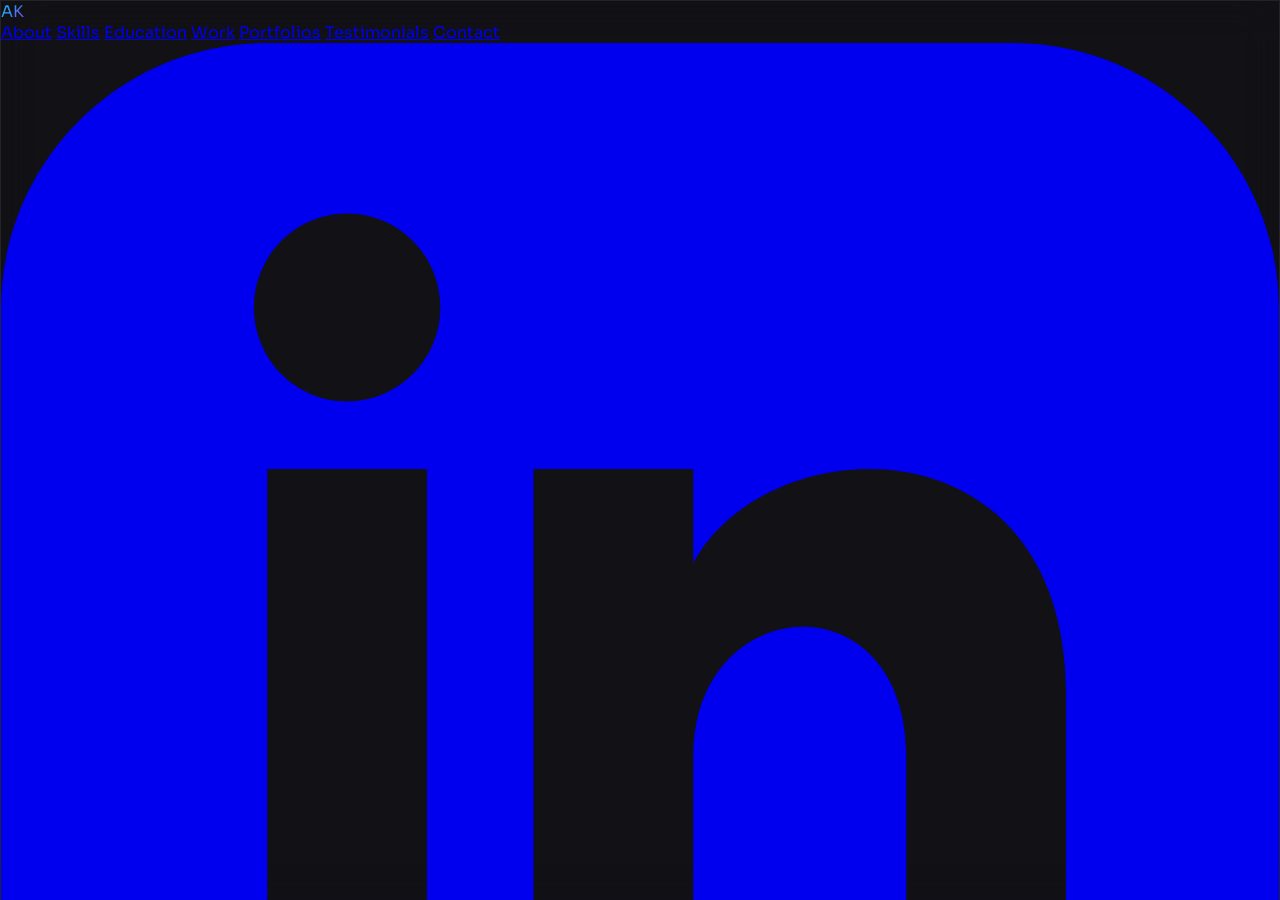
==== commit c4387536: "Add multi-portfolio website structure: Digital Marketing, Cybersecurity, Corporate/IT pages + shared" ====
--- a/index.html
+++ b/index.html
@@ -118,6 +118,7 @@
         <a href="#skills" class="nav-link text-gray-300 hover:text-white text-sm tracking-wide">Skills</a>
         <a href="#education" class="nav-link text-gray-300 hover:text-white text-sm tracking-wide">Education</a>
         <a href="#projects" class="nav-link text-gray-300 hover:text-white text-sm tracking-wide">Work</a>
+        <a href="#portfolios" class="nav-link text-gray-300 hover:text-white text-sm tracking-wide">Portfolios</a>
         <a href="#perspectives" class="nav-link text-gray-300 hover:text-white text-sm tracking-wide">Testimonials</a>
         <a href="#contact" class="nav-link text-gray-300 hover:text-white text-sm tracking-wide">Contact</a>
       </div>
@@ -136,6 +137,7 @@
         <a href="#skills" class="text-gray-300 hover:text-white text-sm">Skills</a>
         <a href="#education" class="text-gray-300 hover:text-white text-sm">Education</a>
         <a href="#projects" class="text-gray-300 hover:text-white text-sm">Work</a>
+        <a href="#portfolios" class="text-gray-300 hover:text-white text-sm">Portfolios</a>
         <a href="#perspectives" class="text-gray-300 hover:text-white text-sm">Testimonials</a>
         <a href="#contact" class="text-gray-300 hover:text-white text-sm">Contact</a>
         <a href="https://www.linkedin.com/in/ameera-khan-ameerakhan" target="_blank" class="text-cyan-400 text-sm">LinkedIn ↗</a>
@@ -153,7 +155,7 @@
       <h1 class="text-5xl md:text-7xl font-bold mb-4 tracking-tight">Ameera <span class="gradient-text">Khan</span></h1>
       <p class="text-xl md:text-2xl text-gray-400 mb-6 font-light">Digital Marketing · Frontend Development · UI/UX · Cybersecurity</p>
       <p class="text-gray-500 max-w-2xl mx-auto mb-10 leading-relaxed">
-        I build digital products that are clear, secure, and built with purpose — blending creative design with technical depth and data-driven strategy. Based in Doha, Qatar.
+        I build digital products that are clear, secure, and built with purpose blending creative design with technical depth and data-driven strategy. Based in Doha, Qatar.
       </p>
       <div class="flex flex-col sm:flex-row gap-4 justify-center">
         <a href="#projects" class="cta-button inline-flex items-center justify-center gap-2 bg-gradient-to-r from-cyan-500 to-violet-600 px-8 py-4 rounded-full font-medium hover:shadow-lg hover:shadow-cyan-500/25">
@@ -245,7 +247,7 @@
               <div class="flex items-start gap-4">
                 <div class="text-3xl">🏆</div>
                 <div>
-                  <div class="text-amber-400 font-semibold text-sm mb-1">Most Promising Idea — Katara Space & Science</div>
+                  <div class="text-amber-400 font-semibold text-sm mb-1">Most Promising Idea Katara Space & Science</div>
                   <div class="text-gray-400 text-sm leading-relaxed">Awarded 5,000 QAR for GenRx, a personalised medicine recommendation platform. Led all product architecture, UI design, and branding.</div>
                 </div>
               </div>
@@ -376,7 +378,7 @@
               <span class="tag text-amber-400 border-amber-500/30 bg-amber-500/10">GPA 9.75/10 · Highest Scorer</span>
             </div>
             <p class="text-cyan-400 text-sm mt-1 mb-3">MIE–SPPU, Doha, Qatar · Academic Scholarship Recipient · Student of the Year 2022–2023</p>
-            <p class="text-gray-400 text-sm leading-relaxed">Thesis: Behaviour Management Module — a research-backed LMS prototype exploring reward vs. punishment psychology in education.</p>
+            <p class="text-gray-400 text-sm leading-relaxed">Thesis: Behaviour Management Module a research-backed LMS prototype exploring reward vs. punishment psychology in education.</p>
           </div>
         </div>
         <div class="glass-card rounded-2xl p-8 flex items-start gap-6">
@@ -406,6 +408,94 @@
     </div>
   </section>
 
+  <!-- SPECIALIZED PORTFOLIOS -->
+  <section id="portfolios" class="relative py-32 px-6">
+    <div class="max-w-6xl mx-auto">
+      <div class="text-center mb-16">
+        <span class="text-cyan-400 text-sm tracking-widest uppercase mb-4 block mono">Deep Dives</span>
+        <h2 class="text-4xl md:text-5xl font-bold">Specialized Portfolios</h2>
+        <p class="text-gray-500 mt-4 max-w-xl mx-auto">Explore dedicated portfolios for each area of expertise — each with its own projects, skills, case studies, and credentials.</p>
+      </div>
+      <div class="grid md:grid-cols-3 gap-8">
+
+        <!-- Digital Marketing -->
+        <a href="digital-marketing/" class="block group project-card glass-card rounded-3xl overflow-hidden" style="text-decoration:none">
+          <div class="h-48 relative flex items-center justify-center overflow-hidden" style="background:linear-gradient(135deg,rgba(0,212,255,0.15),rgba(244,114,182,0.15),rgba(10,10,15,0.6))">
+            <div class="absolute inset-0 opacity-0 group-hover:opacity-100 transition-opacity duration-500" style="background:linear-gradient(135deg,rgba(0,212,255,0.25),rgba(244,114,182,0.25))"></div>
+            <div class="text-center relative z-10 px-6">
+              <div class="text-5xl mb-3">📣</div>
+              <div class="text-xs mono text-cyan-400 tracking-widest uppercase">Digital Marketing</div>
+            </div>
+          </div>
+          <div class="p-6">
+            <h3 class="text-xl font-semibold mb-2 group-hover:text-cyan-400 transition-colors">Digital Marketing Portfolio</h3>
+            <p class="text-gray-400 text-sm mb-4 leading-relaxed">Media content, graphics, posters, social posts, campaign strategies, funnels, brand identities, and certifications.</p>
+            <div class="flex flex-wrap gap-2 mb-4">
+              <span class="tag">SEO / SEM</span>
+              <span class="tag">Brand Identity</span>
+              <span class="tag">Content Strategy</span>
+              <span class="tag">Canva</span>
+            </div>
+            <div class="flex items-center gap-2 text-sm text-cyan-400 group-hover:gap-3 transition-all">
+              Explore Portfolio
+              <svg class="w-4 h-4" fill="none" stroke="currentColor" viewBox="0 0 24 24"><path stroke-linecap="round" stroke-linejoin="round" stroke-width="2" d="M17 8l4 4m0 0l-4 4m4-4H3"/></svg>
+            </div>
+          </div>
+        </a>
+
+        <!-- Cybersecurity -->
+        <a href="cybersecurity/" class="block group project-card glass-card rounded-3xl overflow-hidden" style="text-decoration:none">
+          <div class="h-48 relative flex items-center justify-center overflow-hidden" style="background:linear-gradient(135deg,rgba(16,185,129,0.15),rgba(124,58,237,0.15),rgba(10,10,15,0.6))">
+            <div class="absolute inset-0 opacity-0 group-hover:opacity-100 transition-opacity duration-500" style="background:linear-gradient(135deg,rgba(16,185,129,0.25),rgba(124,58,237,0.25))"></div>
+            <div class="text-center relative z-10 px-6">
+              <div class="text-5xl mb-3">🔐</div>
+              <div class="text-xs mono text-green-400 tracking-widest uppercase">Cybersecurity</div>
+            </div>
+          </div>
+          <div class="p-6">
+            <h3 class="text-xl font-semibold mb-2 group-hover:text-green-400 transition-colors">Cybersecurity Portfolio</h3>
+            <p class="text-gray-400 text-sm mb-4 leading-relaxed">Security projects, incident response, vulnerability assessments, credentials, and applied security thinking.</p>
+            <div class="flex flex-wrap gap-2 mb-4">
+              <span class="tag">Incident Response</span>
+              <span class="tag">WordPress Security</span>
+              <span class="tag">MSc Cybersecurity</span>
+            </div>
+            <div class="flex items-center gap-2 text-sm text-green-400 group-hover:gap-3 transition-all">
+              Explore Portfolio
+              <svg class="w-4 h-4" fill="none" stroke="currentColor" viewBox="0 0 24 24"><path stroke-linecap="round" stroke-linejoin="round" stroke-width="2" d="M17 8l4 4m0 0l-4 4m4-4H3"/></svg>
+            </div>
+          </div>
+        </a>
+
+        <!-- Corporate/IT -->
+        <a href="corporate-it/" class="block group project-card glass-card rounded-3xl overflow-hidden" style="text-decoration:none">
+          <div class="h-48 relative flex items-center justify-center overflow-hidden" style="background:linear-gradient(135deg,rgba(124,58,237,0.15),rgba(59,130,246,0.15),rgba(10,10,15,0.6))">
+            <div class="absolute inset-0 opacity-0 group-hover:opacity-100 transition-opacity duration-500" style="background:linear-gradient(135deg,rgba(124,58,237,0.25),rgba(59,130,246,0.25))"></div>
+            <div class="text-center relative z-10 px-6">
+              <div class="text-5xl mb-3">💻</div>
+              <div class="text-xs mono text-violet-400 tracking-widest uppercase">Corporate / IT</div>
+            </div>
+          </div>
+          <div class="p-6">
+            <h3 class="text-xl font-semibold mb-2 group-hover:text-violet-400 transition-colors">Corporate &amp; IT Portfolio</h3>
+            <p class="text-gray-400 text-sm mb-4 leading-relaxed">IT projects, web platforms, tech stack, LMS development, corporate websites, and professional achievements.</p>
+            <div class="flex flex-wrap gap-2 mb-4">
+              <span class="tag">ReactJS</span>
+              <span class="tag">Firebase</span>
+              <span class="tag">WIX Studio</span>
+              <span class="tag">WordPress</span>
+            </div>
+            <div class="flex items-center gap-2 text-sm text-violet-400 group-hover:gap-3 transition-all">
+              Explore Portfolio
+              <svg class="w-4 h-4" fill="none" stroke="currentColor" viewBox="0 0 24 24"><path stroke-linecap="round" stroke-linejoin="round" stroke-width="2" d="M17 8l4 4m0 0l-4 4m4-4H3"/></svg>
+            </div>
+          </div>
+        </a>
+
+      </div>
+    </div>
+  </section>
+
   <!-- TESTIMONIALS -->
   <section id="perspectives" class="relative py-32 px-6">
     <div class="max-w-6xl mx-auto">
@@ -426,24 +516,24 @@
         <p class="text-gray-400 max-w-xl mx-auto">Open to full-time roles, freelance projects, or just a good conversation about digital products.</p>
       </div>
       <div class="glass-card rounded-3xl p-8 md:p-12">
-        <form id="contact-form" action="https://formspree.io/f/xeervoqw" method="POST"  class="space-y-6">
+        <form id="contact-form" class="space-y-6">
           <div class="grid md:grid-cols-2 gap-6">
             <div>
               <label class="block text-sm text-gray-400 mb-2">Your Name</label>
-              <input type="text" required class="w-full px-4 py-3 bg-white/5 border border-white/10 rounded-xl focus:outline-none focus:border-cyan-500 transition-colors text-white placeholder-gray-500" placeholder="Jane Smith">
+              <input type="text" required class="w-full px-4 py-3 bg-white/5 border border-white/10 rounded-xl focus:outline-none focus:border-cyan-500 transition-colors text-white placeholder-gray-500" name="name" placeholder="Jane Smith">
             </div>
             <div>
               <label class="block text-sm text-gray-400 mb-2">Your Email</label>
-              <input type="email" required class="w-full px-4 py-3 bg-white/5 border border-white/10 rounded-xl focus:outline-none focus:border-cyan-500 transition-colors text-white placeholder-gray-500" placeholder="jane@example.com">
+              <input type="email" required class="w-full px-4 py-3 bg-white/5 border border-white/10 rounded-xl focus:outline-none focus:border-cyan-500 transition-colors text-white placeholder-gray-500" name="email" placeholder="jane@example.com">
             </div>
           </div>
           <div>
             <label class="block text-sm text-gray-400 mb-2">Subject</label>
-            <input type="text" required class="w-full px-4 py-3 bg-white/5 border border-white/10 rounded-xl focus:outline-none focus:border-cyan-500 transition-colors text-white placeholder-gray-500" placeholder="Project Inquiry / Role / Collaboration">
+            <input type="text" required class="w-full px-4 py-3 bg-white/5 border border-white/10 rounded-xl focus:outline-none focus:border-cyan-500 transition-colors text-white placeholder-gray-500" name="subject" placeholder="Project Inquiry / Role / Collaboration">
           </div>
           <div>
             <label class="block text-sm text-gray-400 mb-2">Message</label>
-            <textarea rows="5" required class="w-full px-4 py-3 bg-white/5 border border-white/10 rounded-xl focus:outline-none focus:border-cyan-500 transition-colors text-white placeholder-gray-500 resize-none" placeholder="Tell me what you're working on..."></textarea>
+            <textarea rows="5" required class="w-full px-4 py-3 bg-white/5 border border-white/10 rounded-xl focus:outline-none focus:border-cyan-500 transition-colors text-white placeholder-gray-500 resize-none" name="message" placeholder="Tell me what you're working on..."></textarea>
           </div>
           <button type="submit" class="cta-button w-full bg-gradient-to-r from-cyan-500 to-violet-600 px-8 py-4 rounded-xl font-medium hover:shadow-lg hover:shadow-cyan-500/25 transition-all flex items-center justify-center gap-2">
             Send Message
@@ -484,19 +574,21 @@
 const projects = [
   {
     id: 'ilm-connect',
+    image: 'https://raw.githubusercontent.com/Meeroooo/meeroooo.github.io/main/ILMCONNECT1.png',
+    images: ['https://raw.githubusercontent.com/Meeroooo/meeroooo.github.io/main/ILMCONNECT1.png', 'https://raw.githubusercontent.com/Meeroooo/meeroooo.github.io/main/ILMCONNECT2.png'],
     icon: '🌐',
     title: 'ILM-CONNECT Website',
     description: 'Full UX redesign and digital marketing overhaul for Qatar\'s professional community platform.',
     label: 'Live · WIX',
     labelColor: 'text-green-400',
     gradient: 'from-yellow-600/30 to-gray-800/60',
-    tags: ['WIX', 'UI/UX', 'Digital Marketing', 'SEO'],
+    tags: ['WIX', 'UI/UX', 'Digital Marketing', 'SEO', 'Content Strategy'],
     detailContent: {
       overview: 'ILM-CONNECT is a professional community platform supporting growth, connection and opportunity in Qatar. I joined as Web Developer & Digital Marketing Strategist and took full ownership of the website\'s UX, content strategy, and digital campaigns.',
-      challenge: 'The site was visually cluttered with an inconsistent theme, and the sign-up flow was long and confusing — causing users to drop off quickly. Retention was low and events weren\'t converting.',
-      solution: 'I restructured the visual hierarchy, simplified the sign-up process, standardised the design language across all pages, and implemented a content strategy tied to event promotion. The result was measurably better user retention, repeat visitors, and solid sign-up numbers for each new event posted.',
+      challenge: 'The site was visually cluttered with an inconsistent theme, and the sign-up flow was long and confusing causing users to drop off quickly. Retention was low and events weren\'t converting.',
+      solution: 'I restructured the visual hierarchy, simplified the sign-up process, and standardised the design language across all pages. I also implemented a content strategy tied to event promotion. The result was measurably better user retention, repeat visitors, and consistent sign-up numbers for every new event posted.',
       technologies: ['WIX', 'Canva', 'Google Analytics', 'SEO Tools', 'Email Automation'],
-      outcomes: ['Improved user retention — repeat visitors and returning sign-ups after redesign', 'Consistent sign-up numbers achieved for every event posted', 'Streamlined sign-up flow reduced friction significantly', 'Consistent brand theme applied across all pages'],
+      outcomes: ['Improved user retention repeat visitors and returning sign-ups after redesign', 'Consistent sign-up numbers achieved for every event posted', 'Streamlined sign-up flow reduced friction significantly', 'Consistent brand theme applied across all pages'],
       liveUrl: 'https://ilm-connect.com'
     }
   },
@@ -527,13 +619,13 @@
     label: '🏆 Award Winner',
     labelColor: 'text-amber-400',
     gradient: 'from-violet-900/50 to-purple-800/30',
-    tags: ['Product Design', 'UI/UX', 'Branding', 'React'],
+    tags: ['FlutterFlow', 'Canva', 'Branding', 'UI/UX'],
     detailContent: {
-      overview: 'GenRx is a personalised medicine recommendation software prototype — "Bringing Precision Medicine Home." I led all aspects of the product: architecture concept, brand identity, visual design, and UI development.',
+      overview: 'GenRx is a personalised medicine recommendation software prototype "Bringing Precision Medicine Home." I led all aspects of the product: architecture concept, brand identity, visual design, and UI development.',
       challenge: 'Medical information is overwhelming and impersonal. GenRx needed to feel both clinically credible and accessible to everyday users, while communicating cutting-edge precision medicine concepts.',
-      solution: 'Designed a distinctive brand identity with a hexagonal motif evoking molecular structure, a deep violet/purple palette communicating innovation and trust, and a clean UI focused on simplicity and clarity. Won the "Most Promising Idea" award at Katara Space & Science, receiving a 5,000 QAR prize.',
-      technologies: ['Brand Identity', 'Canva', 'UI Design', 'Wireframing', 'Prototype Development'],
-      outcomes: ['Winner — "Most Promising Idea", Katara Space & Science Competition', '5,000 QAR prize awarded', 'Distinctive brand recognised by competition judges', 'Full product design from concept to prototype']
+      solution: 'Designed a distinctive brand identity with a hexagonal motif evoking molecular structure and a deep violet/purple palette communicating innovation and trust. Built the prototype on FlutterFlow, with all branding and visual design produced in Canva. Won the Most Promising Idea award at Katara Space and Science, receiving a 5,000 QAR prize.',
+      technologies: ['FlutterFlow', 'Canva', 'Brand Identity', 'UI/UX Design'],
+      outcomes: ['Winner "Most Promising Idea", Katara Space & Science Competition', '5,000 QAR prize awarded', 'Distinctive brand recognised by competition judges', 'Full product design from concept to prototype']
     }
   },
   {
@@ -541,14 +633,14 @@
     image: 'https://raw.githubusercontent.com/Meeroooo/meeroooo.github.io/main/Edgage1.png',
     images: ['https://raw.githubusercontent.com/Meeroooo/meeroooo.github.io/main/Edgage1.png', 'https://raw.githubusercontent.com/Meeroooo/meeroooo.github.io/main/Edgage2.png'],
     title: 'EDGAGE Brand Identity',
-    description: 'Complete brand identity system for an ed-tech platform — logo, colour palette, typography and mockup collateral.',
+    description: 'Complete brand identity system for an ed-tech platform logo, colour palette, typography and mockup collateral.',
     label: 'Branding · Canva',
     labelColor: 'text-pink-400',
     gradient: 'from-green-900/30 to-blue-900/30',
     tags: ['Brand Identity', 'Canva', 'Design System', 'Ed-Tech'],
     detailContent: {
       overview: 'EDGAGE is an ed-tech platform with the tagline "Engaging Learning Experiences." I developed a complete brand identity system including logo design, colour palette definition, typography pairing, and branded collateral mockups.',
-      challenge: 'The brand needed to feel energetic and modern — appealing to both educators and students — while being versatile enough for print, digital, and merchandise applications.',
+      challenge: 'The brand needed to feel energetic and modern appealing to both educators and students while being versatile enough for print, digital, and merchandise applications.',
       solution: 'Created a bold, multi-colour palette (Midnight Blue, Screamin\' Green, Sunglow, Vista Blue, Midnight Purple) with a distinctive circular logo mark. Developed full mockup collateral including hoodies, tote bags, business cards, and digital screens.',
       technologies: ['Canva', 'Brand Strategy', 'Typography', 'Colour Theory', 'Mockup Design'],
       outcomes: ['Complete brand identity system delivered', 'Versatile across digital, print and merchandise', 'Full mockup suite: apparel, stationery, screens', 'Consistent visual language across all touchpoints']
@@ -556,33 +648,37 @@
   },
   {
     id: 'behaviour-module',
+    image: 'https://raw.githubusercontent.com/Meeroooo/meeroooo.github.io/main/bm1.jpg',
+    images: ['https://raw.githubusercontent.com/Meeroooo/meeroooo.github.io/main/bm1.jpg', 'https://raw.githubusercontent.com/Meeroooo/meeroooo.github.io/main/bm2.jpg', 'https://raw.githubusercontent.com/Meeroooo/meeroooo.github.io/main/bm3.jpg', 'https://raw.githubusercontent.com/Meeroooo/meeroooo.github.io/main/mockup1.png', 'https://raw.githubusercontent.com/Meeroooo/meeroooo.github.io/main/mockup2.png', 'https://raw.githubusercontent.com/Meeroooo/meeroooo.github.io/main/mockup3.png'],
     icon: '🧠',
     title: 'Behaviour Management Module',
-    description: 'Bachelor\'s thesis — a psychology-informed LMS prototype with a research-backed badge and reward system.',
+    description: 'Bachelor\'s thesis a psychology-informed LMS prototype with a research-backed badge and reward system.',
     label: 'Thesis Project',
     labelColor: 'text-cyan-400',
     gradient: 'from-cyan-900/30 to-teal-900/30',
-    tags: ['React', 'UX Research', 'LMS', 'Psychology'],
+    tags: ['ReactJS', 'Firebase', 'Wireframing', 'Canva', 'UX Research', 'Psychology'],
     detailContent: {
-      overview: 'My final-year Computer Science thesis — a full LMS (Learning Management System) prototype grounded in behavioural psychology research. The project moved from academic study to working software.',
+      overview: 'My final-year Computer Science thesis a full LMS (Learning Management System) prototype grounded in behavioural psychology research. The project moved from academic study to working software.',
       challenge: 'Behaviour management tools in education often rely on punishment without exploring the research on why rewards produce better long-term outcomes. I wanted to build something that was evidence-based, not just functional.',
-      solution: 'Conducted a research study on the psychology of rewarding good behaviour vs. punishing poor behaviour, then used those findings to inform a badge/reward system design. Built out a full LMS prototype with: badge & reward system (psychology-informed), assignment tracking, class management toggle, student profiles, and search functionality.',
-      technologies: ['ReactJS', 'Firebase', 'UI/UX Design', 'Wireframing', 'Educational Psychology Research'],
-      outcomes: ['Research-backed design decisions informed by behavioural psychology literature', 'Full working LMS prototype with 5 core modules', 'Demonstrated end-to-end: research → design → development', 'Received top marks as highest academic scorer in batch']
+      solution: 'Conducted a research study on the psychology of rewarding good behaviour versus punishing poor behaviour, then used those findings to inform the design. The process moved from research to wireframing to Canva mockups to a working prototype. The full build includes a psychology-informed badge and reward system, assignment tracking, a class management toggle, student profiles, and search functionality.',
+      technologies: ['ReactJS', 'Firebase', 'Wireframing', 'Canva', 'UI/UX Design', 'Educational Psychology Research'],
+      outcomes: ['Research-backed design process from literature review to wireframes to working prototype', 'Full LMS prototype covering 5 core modules', 'Complete design documentation including wireframes and Canva mockups', 'Received top marks as highest academic scorer in batch'],
+      docLabel: 'View Research Document',
+      docNote: 'Full thesis and supporting documentation available on request.'
     }
   },
   {
     id: 'ilm-education-hack',
     icon: '🔍',
     title: 'Caught in the Act: Website Security Recovery',
-    description: 'Investigated and remediated a live WordPress hack on ilmeducationconsultants.com — tracking down embedded malicious links injected via outdated plugins.',
+    description: 'Investigated and remediated a live WordPress hack on ilmeducationconsultants.com tracking down embedded malicious links injected via outdated plugins.',
     label: 'Security Recovery',
     labelColor: 'text-red-400',
     gradient: 'from-red-900/30 to-slate-900/50',
     tags: ['WordPress', 'Cybersecurity', 'Incident Response', 'Plugin Audit'],
     detailContent: {
       overview: 'Shortly after joining ILM Education, I noticed something unusual on the live website: random words were appearing mid-sentence and at the ends of paragraphs, all hyperlinked to an unknown Ukrainian domain. This was not a design choice. The site had been compromised.',
-      challenge: 'The injection was subtle enough that casual visitors might not notice, but it posed serious risks: SEO poisoning, reputational damage, and potential harm to any visitor who clicked the links. The source of the breach needed to be identified and closed without disrupting the live site.',
+      challenge: 'The injection was subtle enough that casual visitors might not notice, but it posed serious risks including SEO poisoning, reputational damage, and potential harm to anyone who clicked the links. The source needed to be identified and closed without disrupting the live site.',
       solution: 'I ran a structured investigation from the outside in. First, I confirmed the issue was not a local browser or device glitch by verifying it across multiple browsers and devices. Then I moved into the WordPress dashboard, auditing recent login and activity logs. Finding nothing suspicious there, I turned to the plugin directory and immediately spotted the problem: the majority of installed plugins were expired and outdated. Outdated plugins are one of the most common WordPress attack vectors, as their unpatched vulnerabilities give bad actors a way in. I removed all malicious embedded links, deleted unused and expired plugins, and updated every necessary plugin to its current version. The site was clean.',
       technologies: ['WordPress', 'Plugin Security Audit', 'Malware Removal', 'Cross-browser Testing', 'Incident Response'],
       outcomes: ['Malicious links fully removed from the live site', 'Root cause identified: expired and unpatched WordPress plugins', 'All plugins audited, pruned, and updated', 'Site restored to clean, secure state with zero downtime to users'],
@@ -593,17 +689,17 @@
     id: 'cogniprompt',
     icon: '✨',
     title: 'CogniPrompt',
-    description: 'AI-based productivity tool — currently in development. Brand identity and UI in progress.',
+    description: 'An original AI-based productivity concept with branding work completed. Currently in the ideation and strategy phase.',
     label: 'In Development',
     labelColor: 'text-violet-400',
     gradient: 'from-violet-900/20 to-pink-900/20',
-    tags: ['AI Tool', 'Product Design', 'Coming Soon'],
+    tags: ['Canva', 'Branding', 'AI Concept', 'Strategy'],
     detailContent: {
-      overview: 'CogniPrompt is an original AI-based productivity tool currently under development. I am independently designing and building the brand identity, UI, and frontend experience.',
+      overview: 'CogniPrompt is an original AI productivity concept I have been developing independently. The brand identity work is complete and the product is currently in the ideation and strategy phase, with UI development planned as the concept matures.',
       challenge: 'The AI productivity space is crowded. CogniPrompt needs a distinct identity and a UI that feels genuinely useful rather than a generic AI wrapper.',
-      solution: 'Currently in active design phase — developing brand positioning, visual identity, and user flow. More details to follow on launch.',
+      solution: 'Currently in active design phase developing brand positioning, visual identity, and user flow. More details to follow on launch.',
       technologies: ['Brand Design', 'UI/UX', 'React', 'AI Integration'],
-      outcomes: ['Independent passion project — self-initiated, self-directed', 'Brand identity in development', 'UI prototyping in progress', 'Full launch planned']
+      outcomes: ['Self-initiated and independently driven', 'Brand identity complete', 'Product concept and strategy defined', 'UI and development planned for next phase']
     }
   }
 ];
@@ -618,13 +714,12 @@
     testimonial: 'Ameera consistently demonstrated creativity, strategic thinking, and excellent analytical skills. Her contributions to the digital marketing campaigns are innovative and results-driven, and her ability to interpret data and implement effective strategies is highly impressive. Ameera\'s collaborative spirit and dedication to achieving team goals are an essential part of her success. We are confident that Ameera Khan will bring the same level of passion and expertise to any future role.'
   },
   {
-    name: 'Testimonial Coming Soon',
-    title: 'Manager',
-    organization: 'ILM-Connect',
-    initials: '?',
-    color: 'from-violet-500/20 to-violet-600/10',
-    testimonial: 'This space is reserved for an upcoming testimonial from the ILM-Connect management team.',
-    placeholder: true
+    name: 'Lynden Cooke',
+    title: 'Assistant Director',
+    organization: 'ILM Education',
+    initials: 'LC',
+    color: 'from-violet-500/30 to-violet-600/20',
+    testimonial: "Ameera\'s attention to detail and collaboration made for a great end result. Our website and social media posts displayed our branding and message clearly."
   },
   {
     name: 'Testimonial Coming Soon',
@@ -710,9 +805,19 @@
           <span class="text-cyan-400 text-xs tracking-widest uppercase mb-4 block mono">${project.label}</span>
           <h1 class="text-4xl md:text-5xl font-bold mb-4">${project.title}</h1>
           <p class="text-xl text-gray-400 mb-8">${project.description}</p>
-          <div class="flex flex-wrap gap-2 mb-12">
+          <div class="flex flex-wrap gap-2 mb-10">
             ${project.tags.map(t => `<span class="tag">${t}</span>`).join('')}
           </div>
+          ${(project.images && project.images.length > 0) ? `
+          <div class="mb-10">
+            <div class="grid ${`grid-cols-1 ${project.images.length > 1 ? 'md:grid-cols-2' : ''}`} gap-4">
+              ${project.images.map(img => `
+                <div class="glass-card rounded-2xl overflow-hidden">
+                  <img src="${img}" alt="${project.title}" class="w-full object-cover hover:scale-105 transition-transform duration-500 cursor-zoom-in" onclick="this.classList.toggle('scale-150') || this.classList.toggle('z-50') || this.classList.toggle('relative')">
+                </div>`).join('')}
+            </div>
+            <p class="text-gray-600 text-xs text-center mt-3 mono">Click any image to zoom</p>
+          </div>` : ''}
           <div class="space-y-10">
             <div class="glass-card rounded-2xl p-8">
               <h2 class="text-xl font-bold mb-3 text-cyan-400">Overview</h2>
@@ -740,6 +845,15 @@
                   </div>`).join('')}
               </div>
             </div>
+            ${project.detailContent.docNote ? `
+            <div class="glass-card rounded-2xl p-6 border border-cyan-500/20">
+              <div class="flex items-center gap-3 mb-2">
+                <svg class="w-5 h-5 text-cyan-400 flex-shrink-0" fill="none" stroke="currentColor" viewBox="0 0 24 24"><path stroke-linecap="round" stroke-linejoin="round" stroke-width="2" d="M9 12h6m-6 4h6m2 5H7a2 2 0 01-2-2V5a2 2 0 012-2h5.586a1 1 0 01.707.293l5.414 5.414a1 1 0 01.293.707V19a2 2 0 01-2 2z"/></svg>
+                <span class="text-cyan-400 font-medium text-sm">Research Document</span>
+              </div>
+              <p class="text-gray-400 text-sm">${project.detailContent.docNote}</p>
+              ${project.detailContent.docUrl ? `<a href="${project.detailContent.docUrl}" target="_blank" class="inline-flex items-center gap-2 mt-3 text-sm text-cyan-400 hover:text-cyan-300 transition-colors">View Document <svg class="w-4 h-4" fill="none" stroke="currentColor" viewBox="0 0 24 24"><path stroke-linecap="round" stroke-linejoin="round" stroke-width="2" d="M10 6H6a2 2 0 00-2 2v10a2 2 0 002 2h10a2 2 0 002-2v-4M14 4h6m0 0v6m0-6L10 14"/></svg></a>` : ''}
+            </div>` : ''}
             <div class="flex flex-wrap gap-4 pt-4">
               ${liveBtn}
               <button onclick="closeProjectDetail()" class="inline-flex items-center gap-2 glass-card px-6 py-3 rounded-full font-medium text-sm hover:bg-white/10 transition-colors">
